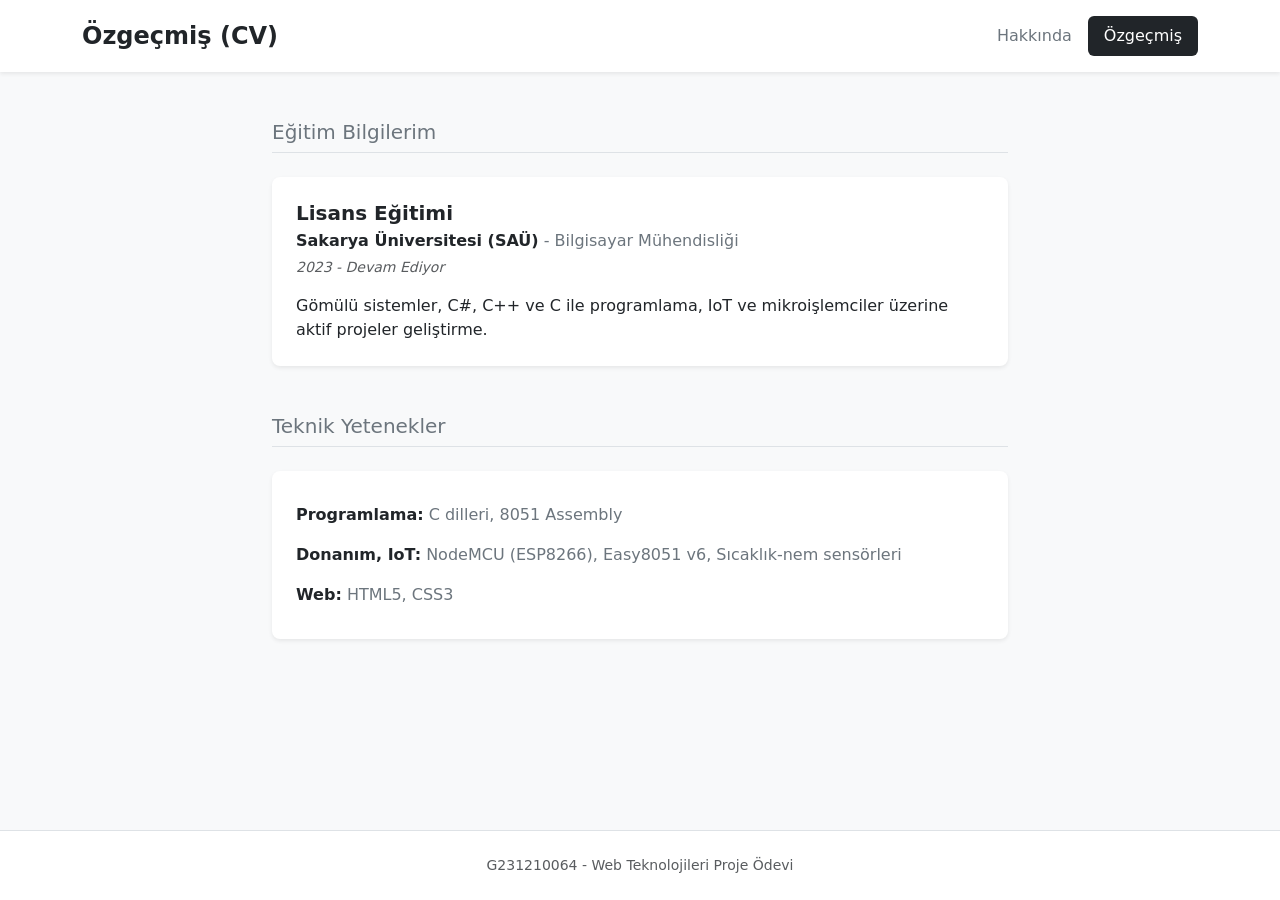
==== cv.html @ 302bffe6 "2.Gun : Bootstrap ile ilk gun alelacele yapilan site duzeltildi sade gorunum elde edildi" ====
<!DOCTYPE html>
<html lang="tr">
    <head>
        <meta charset="UTF-8">
        <meta name="viewport" content="width=device-width, initial-scale=1.0">

        <link rel="stylesheet" href="css/bootstrap.min.css">
        <title>Özgeçmiş | Muhammet Ensar Durmuş</title>
        
        <style>
            /* Sayfanın arka planını hafif gri yaparak beyaz kartların öne çıkmasını sağlıyoruz */
            body {
                background-color: #f8f9fa;
                display: flex;
                flex-direction: column;
                min-height: 100vh; 
            }
        </style>
    </head>
    <body>
        
        <header class="bg-white shadow-sm py-3 mb-5">
            <div class="container d-flex flex-wrap justify-content-between align-items-center">
                <h1 class="h4 mb-0 text-dark fw-bold">Özgeçmiş (CV)</h1>
                <nav class="nav nav-pills">
                    <a class="nav-link text-secondary" href="index.html">Hakkında</a>
                    <a class="nav-link active bg-dark text-white" href="cv.html">Özgeçmiş</a>
                </nav>
            </div>
        </header>

        
        <main class="container mb-5 flex-grow-1">
            <div class="row justify-content-center">
                <div class="col-lg-8"> <!-- İçeriği ortalayıp genişliğini sayfa kadar sınırlama -->
                    
                   
                    <section class="mb-5">
                        <h2 class="h5 text-secondary border-bottom pb-2 mb-4">Eğitim Bilgilerim</h2>
                        
                        
                        <article class="card border-0 shadow-sm rounded-3">
                            <div class="card-body p-4">
                                <h3 class="h5 card-title text-dark fw-bold mb-1">Lisans Eğitimi</h3>
                                <p class="card-text mb-1"><strong>Sakarya Üniversitesi (SAÜ)</strong> <span class="text-secondary">- Bilgisayar Mühendisliği</span></p>
                                <p class="text-muted small mb-3"><em>2023 - Devam Ediyor</em></p>
                                <p class="card-text mb-0 text-dark">Gömülü sistemler, C#, C++ ve C ile programlama, IoT ve mikroişlemciler üzerine aktif projeler geliştirme.</p>
                            </div>
                        </article>
                    </section>

                    
                    <section>
                        <h2 class="h5 text-secondary border-bottom pb-2 mb-4">Teknik Yetenekler</h2>
                        
                        <article class="card border-0 shadow-sm rounded-3">
                            <div class="card-body p-4">
                                
                                <ul class="list-group list-group-flush mb-0">
                                    <li class="list-group-item px-0 py-2 border-0">
                                        <strong class="text-dark">Programlama:</strong> <span class="text-secondary">C dilleri, 8051 Assembly</span>
                                    </li>
                                    <li class="list-group-item px-0 py-2 border-0">
                                        <strong class="text-dark">Donanım, IoT:</strong> <span class="text-secondary">NodeMCU (ESP8266), Easy8051 v6, Sıcaklık-nem sensörleri</span>
                                    </li>
                                    <li class="list-group-item px-0 py-2 border-0">
                                        <strong class="text-dark">Web:</strong> <span class="text-secondary">HTML5, CSS3</span>
                                    </li>
                                </ul>
                            </div>
                        </article>
                    </section>
                    
                </div>
            </div>
        </main>

        
        <footer class="bg-white border-top py-4 mt-auto">
            <div class="container text-center">
                <p class="text-muted small mb-0">G231210064 - Web Teknolojileri Proje Ödevi</p>
            </div>
        </footer>

        <script src="js/bootstrap.bundle.min.js"></script>
    </body>
</html>
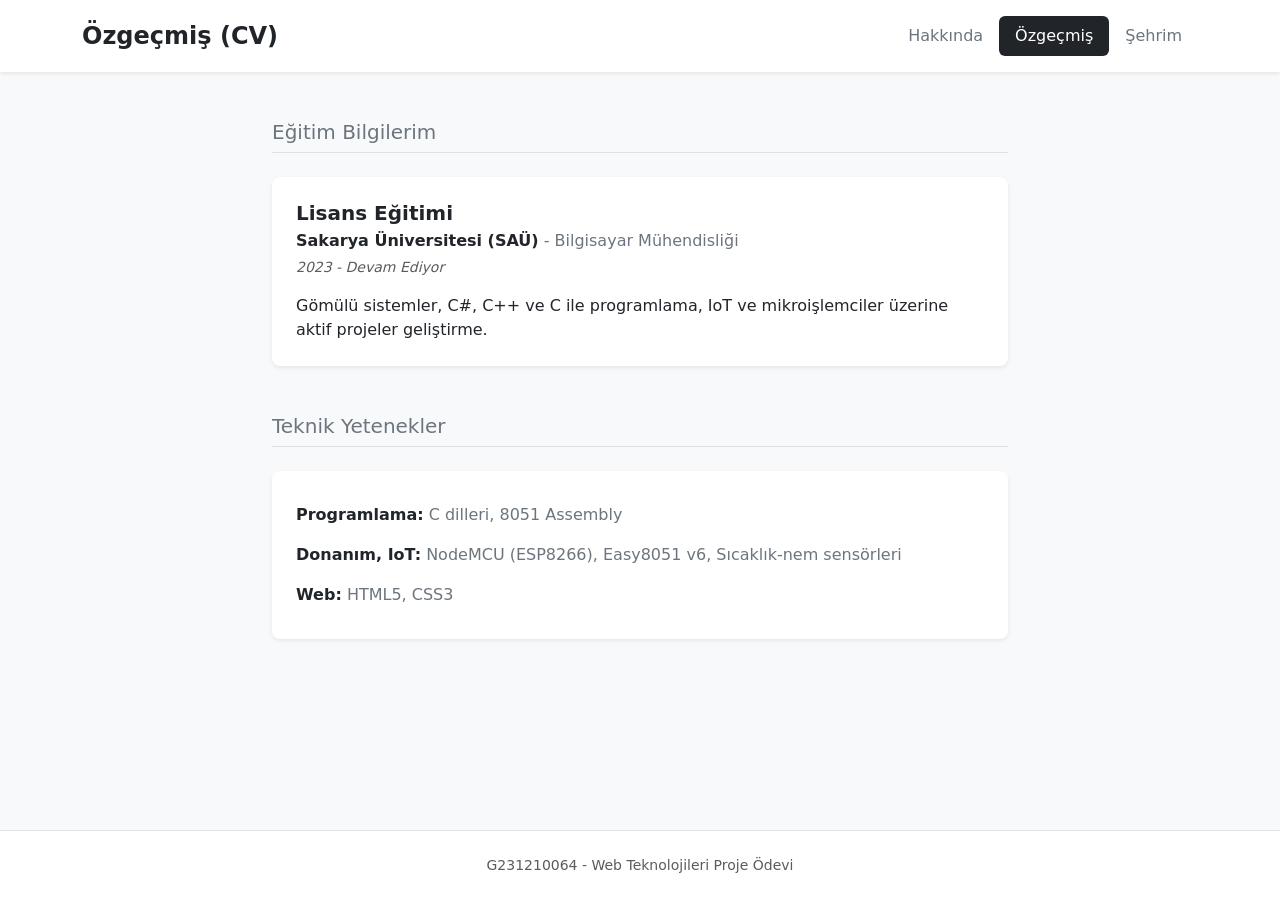
==== commit 286624db: "3.Gun : sehrim.html eklendi index.html ve cv.html sayfalarına da sehrim.html eklendi nav kismina" ====
--- a/cv.html
+++ b/cv.html
@@ -25,6 +25,7 @@
                 <nav class="nav nav-pills">
                     <a class="nav-link text-secondary" href="index.html">Hakkında</a>
                     <a class="nav-link active bg-dark text-white" href="cv.html">Özgeçmiş</a>
+					<a class="nav-link text-secondary" href="sehrim.html">Şehrim</a>
                 </nav>
             </div>
         </header>
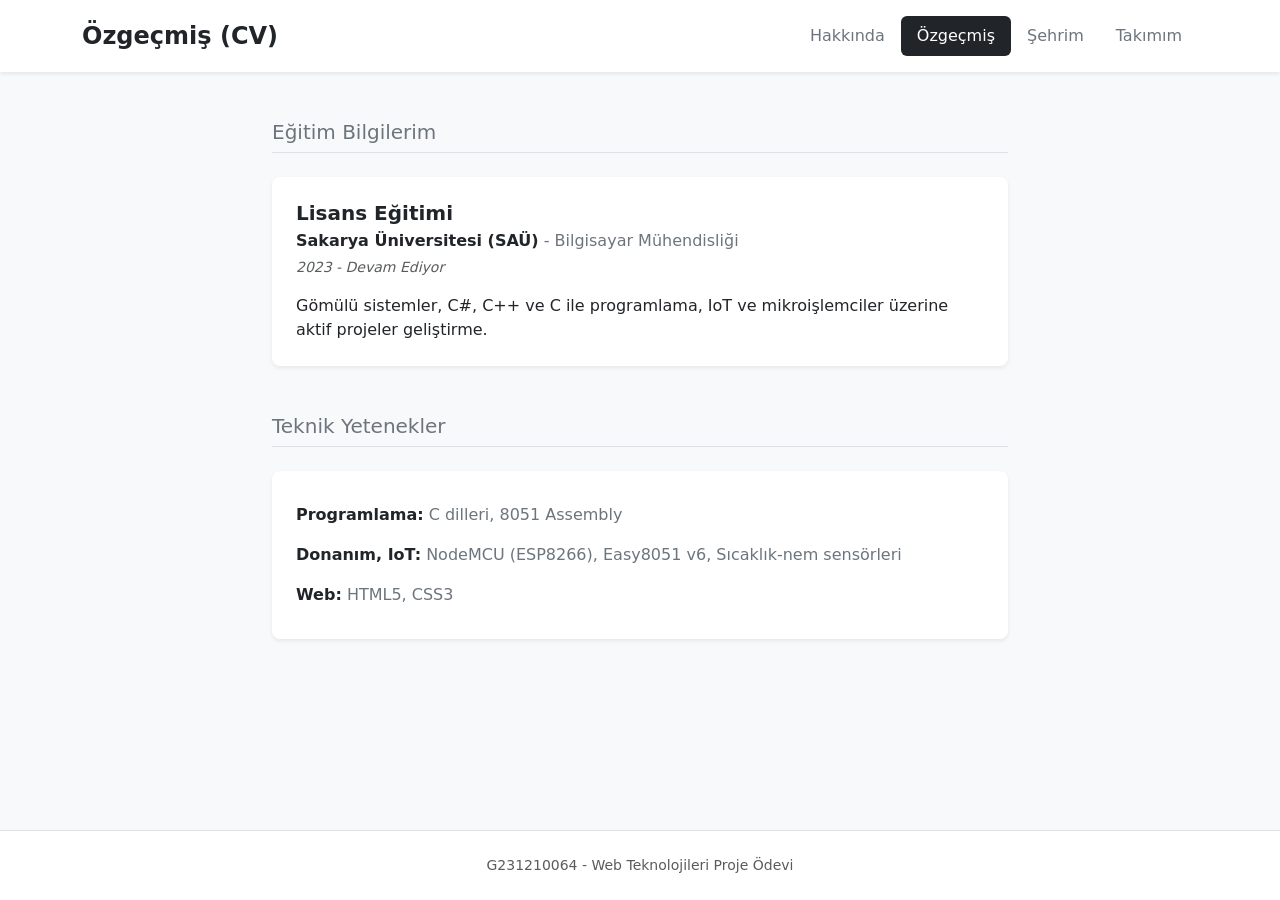
==== commit 5ec67646: "4.Gun : Tuttugum takim hakkinda bilgi verdigim sayfa yuklendi takimim.html" ====
--- a/cv.html
+++ b/cv.html
@@ -26,6 +26,7 @@
                     <a class="nav-link text-secondary" href="index.html">Hakkında</a>
                     <a class="nav-link active bg-dark text-white" href="cv.html">Özgeçmiş</a>
 					<a class="nav-link text-secondary" href="sehrim.html">Şehrim</a>
+					<a class="nav-link text-secondary" href="takimim.html">Takımım</a>
                 </nav>
             </div>
         </header>
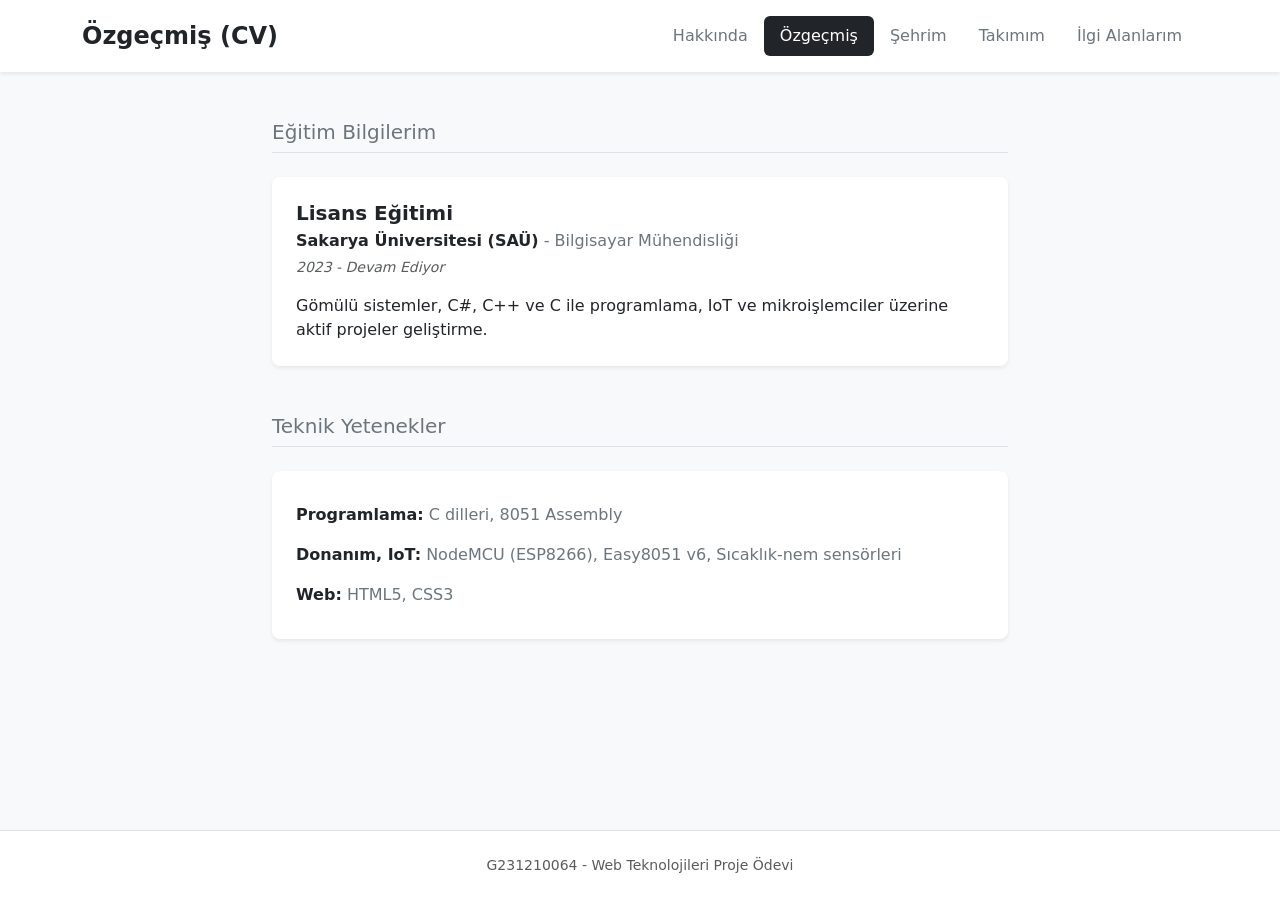
==== commit ed779260: "5.Gun : ilgialanlarim.html olusturuldu ve duzenlendi. Ucretsiz API kullanıldı odev dosyasında film o" ====
--- a/cv.html
+++ b/cv.html
@@ -27,6 +27,7 @@
                     <a class="nav-link active bg-dark text-white" href="cv.html">Özgeçmiş</a>
 					<a class="nav-link text-secondary" href="sehrim.html">Şehrim</a>
 					<a class="nav-link text-secondary" href="takimim.html">Takımım</a>
+					<a class="nav-link text-secondary" href="ilgialanlarim.html">İlgi Alanlarım</a>
                 </nav>
             </div>
         </header>
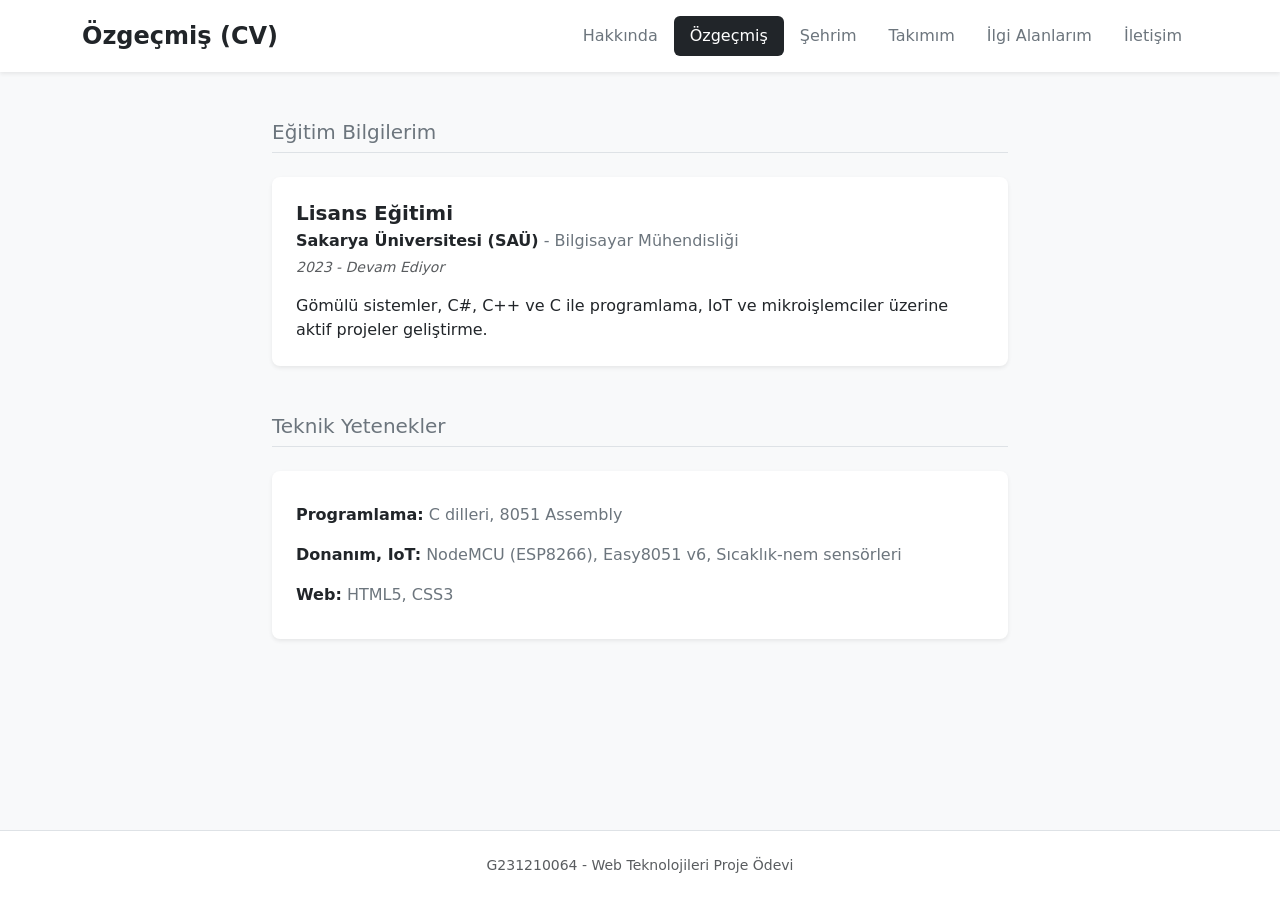
==== commit e9d7b293: "6.Gun : iletisim.html dosyasi eklendi diger dosyaların ust menu kismina da diger gunlerde oldugu gib" ====
--- a/cv.html
+++ b/cv.html
@@ -9,17 +9,22 @@
         
         <style>
             /* Sayfanın arka planını hafif gri yaparak beyaz kartların öne çıkmasını sağlıyoruz */
+			/* Body de display:flex yapmak body elemanlarını flex container yaptık burada hizalamak kolay olsun diye */
+			/* header main footer birer flex item oluyor böylelikle yani onları alt alta dizer header içinde container da otomatik buradan
+			miras almaz */
             body {
                 background-color: #f8f9fa;
                 display: flex;
                 flex-direction: column;
                 min-height: 100vh; 
             }
+			/* flex-direction ile de aslında alt alta dizmesini söylüyoruz column diyerek normalde flex yatayda hizalar*/
         </style>
     </head>
     <body>
         
         <header class="bg-white shadow-sm py-3 mb-5">
+			<!-- flex-wrap ile ekrana sığmazsa yan yana hizalandığında alta geç dedik sıkışmasın diye -->
             <div class="container d-flex flex-wrap justify-content-between align-items-center">
                 <h1 class="h4 mb-0 text-dark fw-bold">Özgeçmiş (CV)</h1>
                 <nav class="nav nav-pills">
@@ -28,11 +33,12 @@
 					<a class="nav-link text-secondary" href="sehrim.html">Şehrim</a>
 					<a class="nav-link text-secondary" href="takimim.html">Takımım</a>
 					<a class="nav-link text-secondary" href="ilgialanlarim.html">İlgi Alanlarım</a>
+					<a class="nav-link text-secondary" href="iletisim.html">İletişim</a>
                 </nav>
             </div>
         </header>
 
-        
+        <!-- justify-content-center ile flexbox kullandık aslında sayfada yatay olarak ortalamak için-->
         <main class="container mb-5 flex-grow-1">
             <div class="row justify-content-center">
                 <div class="col-lg-8"> <!-- İçeriği ortalayıp genişliğini sayfa kadar sınırlama -->
@@ -44,6 +50,7 @@
                         
                         <article class="card border-0 shadow-sm rounded-3">
                             <div class="card-body p-4">
+								<!-- fw-bold ile yazıyı kalın yazdırdık -->
                                 <h3 class="h5 card-title text-dark fw-bold mb-1">Lisans Eğitimi</h3>
                                 <p class="card-text mb-1"><strong>Sakarya Üniversitesi (SAÜ)</strong> <span class="text-secondary">- Bilgisayar Mühendisliği</span></p>
                                 <p class="text-muted small mb-3"><em>2023 - Devam Ediyor</em></p>
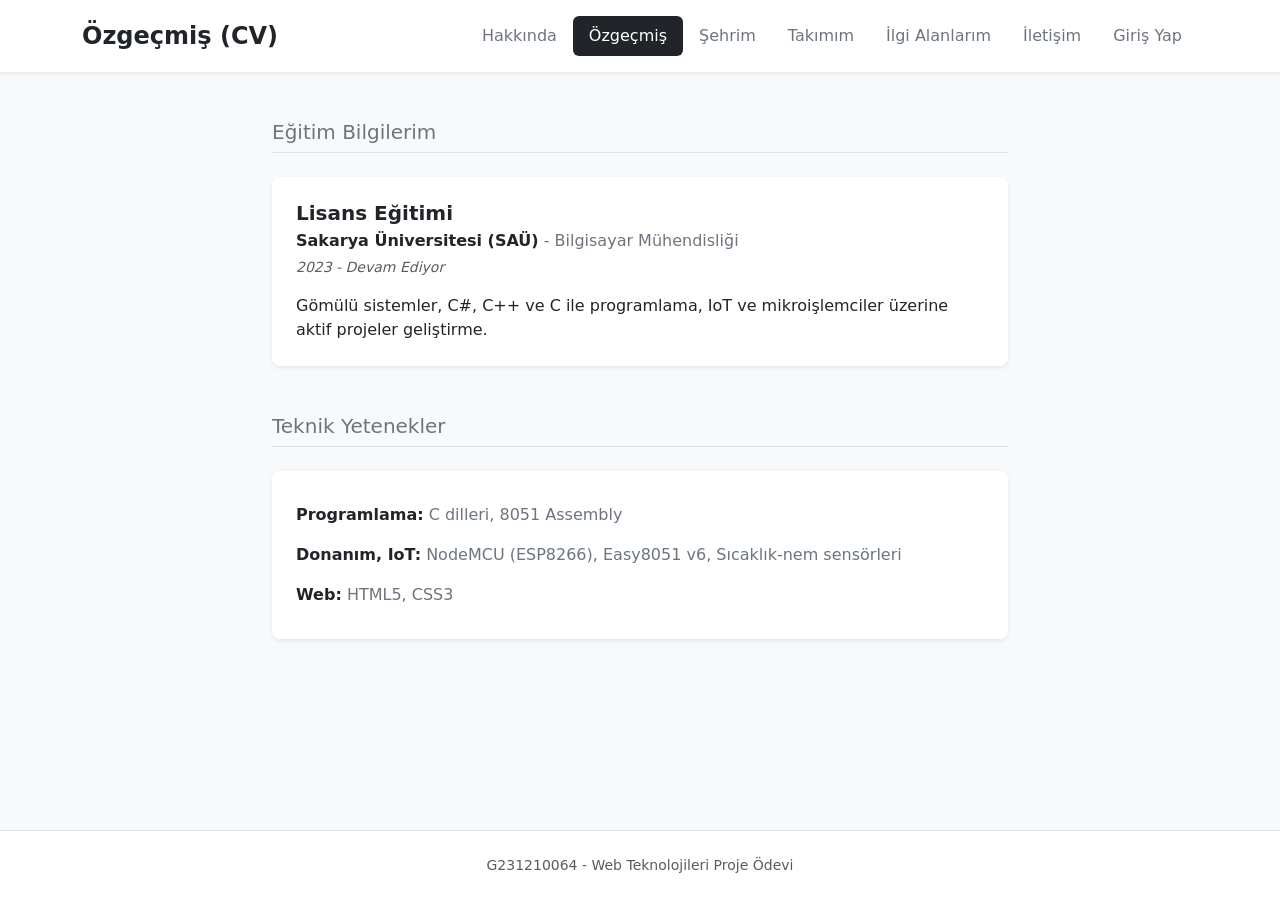
==== commit efb3d184: "8.Gun : login.html olusturuldu login_kontrol.php ile girisi sunucuyla etkilesim halinde olarak davra" ====
--- a/cv.html
+++ b/cv.html
@@ -34,6 +34,7 @@
 					<a class="nav-link text-secondary" href="takimim.html">Takımım</a>
 					<a class="nav-link text-secondary" href="ilgialanlarim.html">İlgi Alanlarım</a>
 					<a class="nav-link text-secondary" href="iletisim.html">İletişim</a>
+					<a class="nav-link text-secondary" href="login.html">Giriş Yap</a>
                 </nav>
             </div>
         </header>
